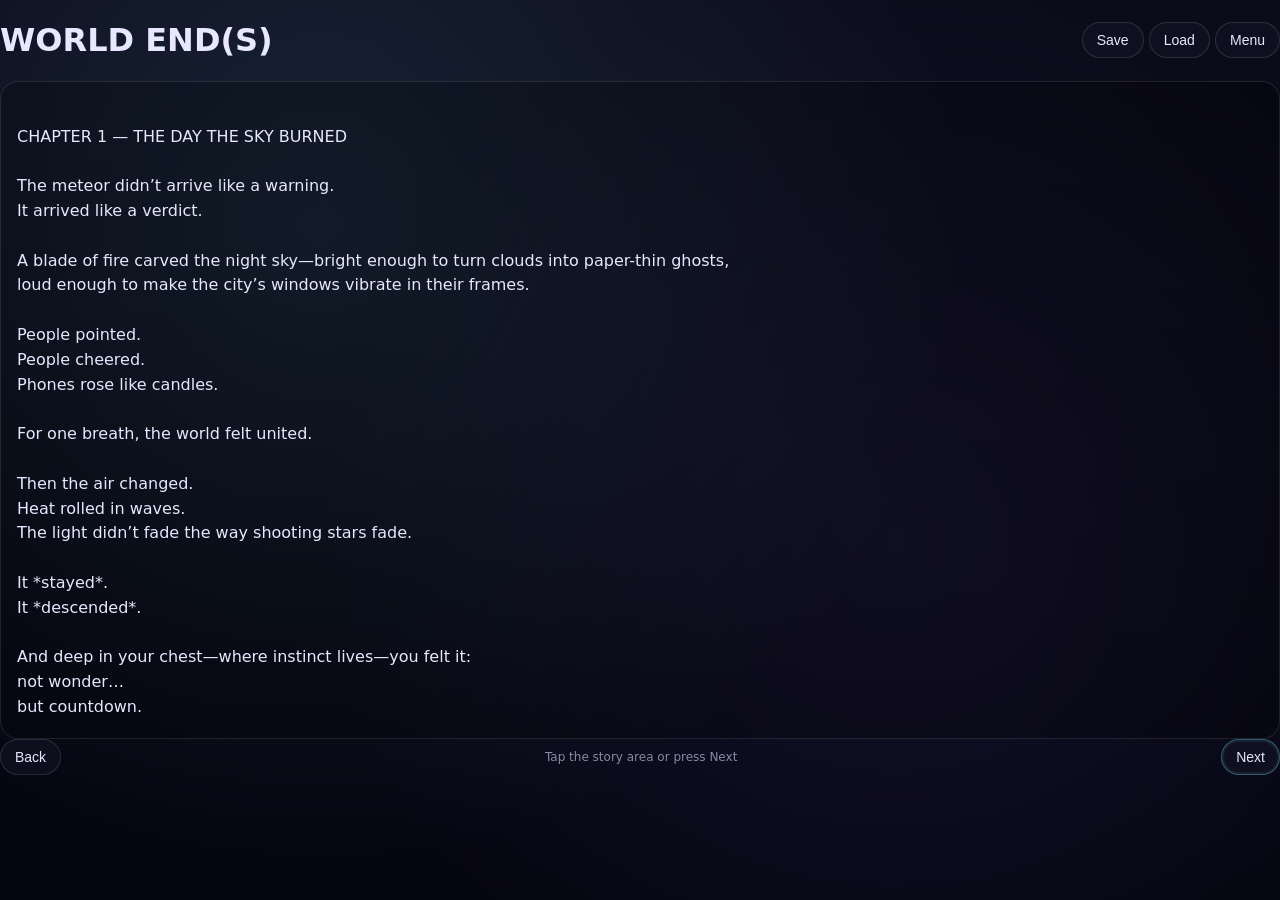
==== index.html @ 32e91a88 "Update index.html" ====
<!doctype html>
<html lang="en">
<head>
  <meta charset="utf-8" />
  <title>WORLD END(S)</title>

  <!-- Mobile / PWA -->
  <meta name="viewport" content="width=device-width, initial-scale=1.0, user-scalable=no" />
  <meta name="apple-mobile-web-app-capable" content="yes" />
  <meta name="apple-mobile-web-app-status-bar-style" content="black-translucent" />
  <meta name="theme-color" content="#050510" />

  <!-- Icons (optional but safe if files exist) -->
  <link rel="apple-touch-icon" href="icon-180.png">
  <link rel="icon" href="icon-192.png">

  <!-- Styles -->
  <link rel="stylesheet" href="./style.css">
</head>

<body>
  <!-- =========================
       HEADER / TITLE
       ========================= -->
  <header id="topBar">
    <h1>WORLD END(S)</h1>
    <div id="topButtons">
      <button id="btnSave">Save</button>
      <button id="btnLoad">Load</button>
      <button id="btnMenu">Menu</button>
    </div>
  </header>

  <!-- =========================
       MAIN STORY AREA
       (ARTWORK GOES HERE LATER)
       ========================= -->
  <main id="screen" aria-label="Story screen">

    <!-- OPTIONAL ART CONTAINER (empty for now) -->
    <div id="artLayer"></div>

    <!-- STORY TEXT -->
    <div id="text" class="text"></div>

    <!-- CHOICES -->
    <div id="choices" class="choices hidden"></div>

    <!-- TOAST / ERROR -->
    <div id="toast" class="toast hidden"></div>
    <div id="err" class="err hidden"></div>

  </main>

  <!-- =========================
       FOOTER / NAV
       ========================= -->
  <footer id="bottomBar">
    <button id="btnBack">Back</button>
    <div class="hint">Tap the story area or press Next</div>
    <button id="btnNext" class="primary">Next</button>
  </footer>

  <!-- =========================
       SCRIPTS (ORDER MATTERS)
       ========================= -->
  <script src="./engine.js"></script>
  <script src="./story.js"></script>
</body>
</html>
---- style.css ----
:root{
  --bg1:#050510; --bg2:#0b0b1a; --fg:#e7e7ff; --muted:#a9a9c9;
  --btn:#141427; --btn2:#1c1c34; --accent:#73f0ff; --danger:#ff4b4b;
}
*{box-sizing:border-box}
html,body{height:100%; margin:0; font-family: -apple-system, system-ui, Segoe UI, Roboto, Arial;}
body{
  background: radial-gradient(circle at 25% 25%, rgba(120,220,255,.12), transparent 55%),
              radial-gradient(circle at 70% 60%, rgba(140,120,255,.10), transparent 55%),
              linear-gradient(180deg, var(--bg2), var(--bg1));
  color:var(--fg);
}

#app{height:100%; display:flex; flex-direction:column; padding:18px 16px 22px; gap:12px}

header{display:flex; align-items:center; justify-content:space-between; gap:10px}
.title{letter-spacing:.28em; font-size:12px; opacity:.8}
.topBtns{display:flex; gap:10px}
button{
  background: rgba(20,20,39,.55);
  border: 1px solid rgba(255,255,255,.12);
  color: var(--fg);
  border-radius: 18px;
  padding: 9px 14px;
  font-size: 14px;
}
button.primary{border-color: rgba(115,240,255,.35); box-shadow: 0 0 0 2px rgba(115,240,255,.08) inset;}
button:active{transform:scale(.99)}
button:disabled{opacity:.4}

#screen{
  flex:1;
  border-radius: 18px;
  border:1px solid rgba(255,255,255,.10);
  background: rgba(0,0,0,.22);
  padding: 18px 16px;
  overflow:auto;
  -webkit-overflow-scrolling: touch;
}

.speaker{font-weight:700; color: var(--accent); margin-bottom:8px}
.text{white-space:pre-wrap; line-height:1.55; font-size:16px}
.choices{margin-top:14px; display:flex; flex-direction:column; gap:10px}
.choiceBtn{width:100%; text-align:left; padding:12px 14px; border-radius:14px; background: rgba(20,20,39,.60);}
.hidden{display:none}

footer{display:flex; align-items:center; justify-content:space-between; gap:10px}
.hint{font-size:12px; color: var(--muted); opacity:.8; text-align:center; flex:1}

.toast{
  position: sticky; bottom: 10px;
  margin-top: 14px;
  padding: 10px 12px;
  border-radius: 14px;
  background: rgba(0,0,0,.55);
  border: 1px solid rgba(255,255,255,.12);
  color: var(--fg);
}
.err{
  margin-top:14px;
  padding: 10px 12px;
  border-radius: 14px;
  background: rgba(255,75,75,.12);
  border: 1px solid rgba(255,75,75,.35);
  color: #ffd9d9;
  font-family: ui-monospace, Menlo, monospace;
  font-size: 12px;
  white-space: pre-wrap;
}
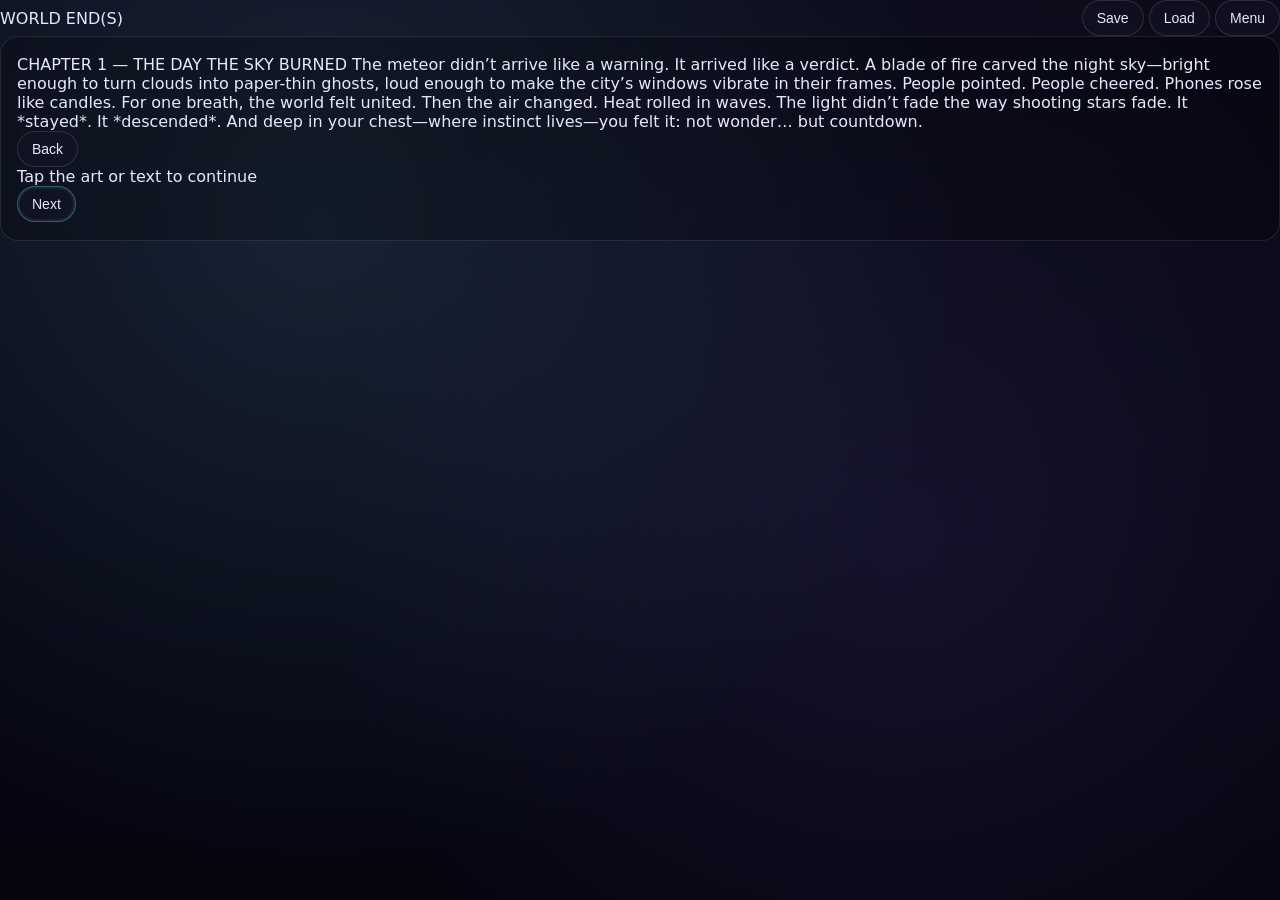
==== commit f3faacec: "Update index.html" ====
--- a/index.html
+++ b/index.html
@@ -10,60 +10,52 @@
   <meta name="apple-mobile-web-app-status-bar-style" content="black-translucent" />
   <meta name="theme-color" content="#050510" />
 
-  <!-- Icons (optional but safe if files exist) -->
   <link rel="apple-touch-icon" href="icon-180.png">
   <link rel="icon" href="icon-192.png">
 
-  <!-- Styles -->
   <link rel="stylesheet" href="./style.css">
 </head>
 
-<body>
-  <!-- =========================
-       HEADER / TITLE
-       ========================= -->
-  <header id="topBar">
-    <h1>WORLD END(S)</h1>
-    <div id="topButtons">
+<body class="vn">
+  <!-- TOP BAR -->
+  <header class="vnTop">
+    <div class="vnTitle">WORLD END(S)</div>
+    <div class="vnTopBtns">
       <button id="btnSave">Save</button>
       <button id="btnLoad">Load</button>
       <button id="btnMenu">Menu</button>
     </div>
   </header>
 
-  <!-- =========================
-       MAIN STORY AREA
-       (ARTWORK GOES HERE LATER)
-       ========================= -->
-  <main id="screen" aria-label="Story screen">
+  <!-- MAIN VN STAGE -->
+  <main id="screen" class="vnStage" aria-label="Story screen">
 
-    <!-- OPTIONAL ART CONTAINER (empty for now) -->
-    <div id="artLayer"></div>
+    <!-- ART / BACKGROUND LAYER -->
+    <!-- Later you’ll swap the background image with CSS or JS -->
+    <section id="artLayer" class="vnArt" aria-label="Artwork area">
+      <!-- optional: you can place an <img> here later if you want -->
+      <!-- <img id="sceneArt" src="art/ch1-001.jpg" alt=""> -->
+    </section>
 
-    <!-- STORY TEXT -->
-    <div id="text" class="text"></div>
+    <!-- TEXT BOX -->
+    <section class="vnBox" aria-label="Text box">
+      <div id="text" class="vnText"></div>
 
-    <!-- CHOICES -->
-    <div id="choices" class="choices hidden"></div>
+      <div id="choices" class="vnChoices hidden"></div>
 
-    <!-- TOAST / ERROR -->
-    <div id="toast" class="toast hidden"></div>
-    <div id="err" class="err hidden"></div>
+      <div class="vnHud">
+        <button id="btnBack">Back</button>
+        <div class="vnHint">Tap the art or text to continue</div>
+        <button id="btnNext" class="primary">Next</button>
+      </div>
+
+      <div id="toast" class="toast hidden"></div>
+      <div id="err" class="err hidden"></div>
+    </section>
 
   </main>
 
-  <!-- =========================
-       FOOTER / NAV
-       ========================= -->
-  <footer id="bottomBar">
-    <button id="btnBack">Back</button>
-    <div class="hint">Tap the story area or press Next</div>
-    <button id="btnNext" class="primary">Next</button>
-  </footer>
-
-  <!-- =========================
-       SCRIPTS (ORDER MATTERS)
-       ========================= -->
+  <!-- Scripts (order matters) -->
   <script src="./engine.js"></script>
   <script src="./story.js"></script>
 </body>
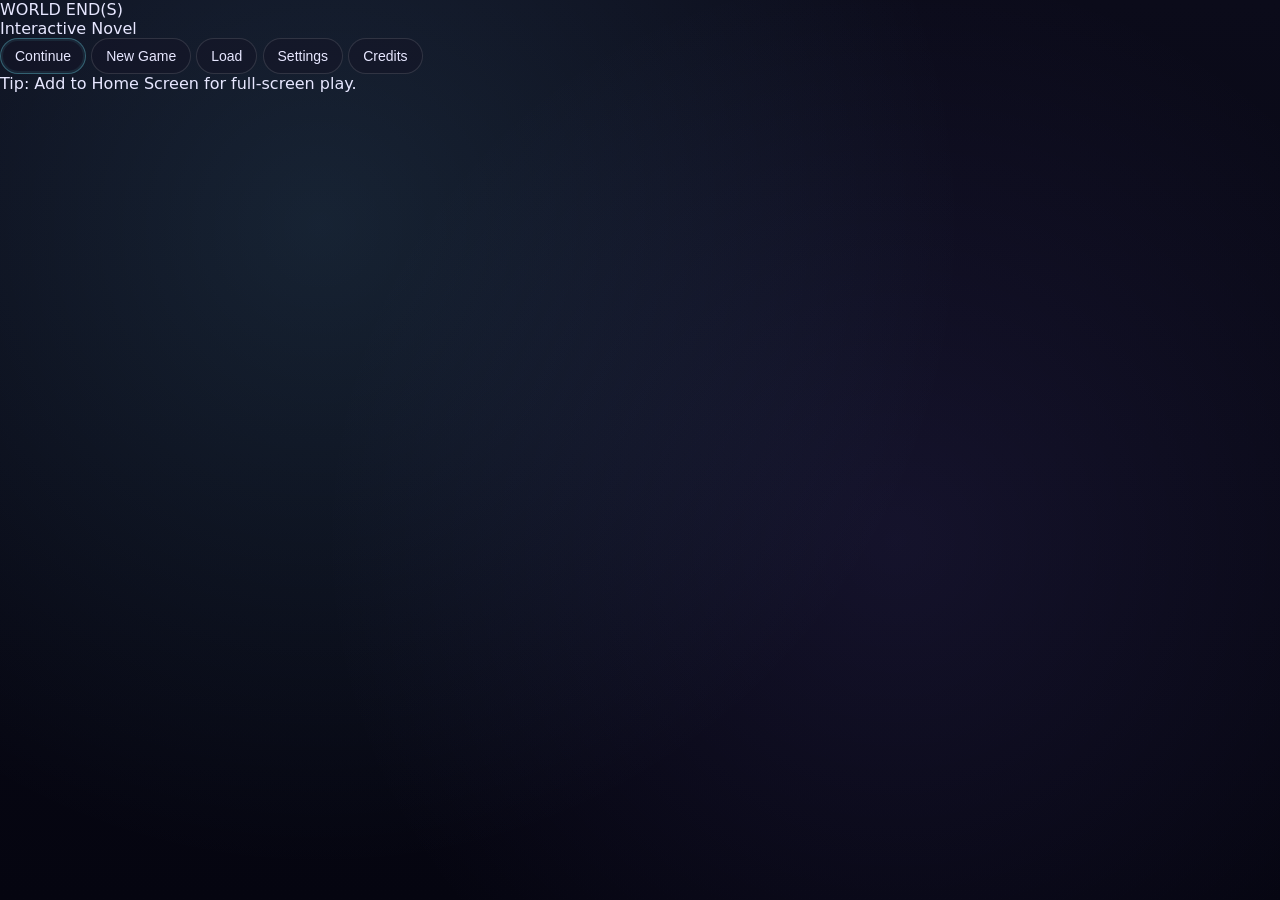
==== commit 74066ed1: "Update index.html" ====
--- a/index.html
+++ b/index.html
@@ -16,46 +16,188 @@
   <link rel="stylesheet" href="./style.css">
 </head>
 
-<body class="vn">
-  <!-- TOP BAR -->
-  <header class="vnTop">
-    <div class="vnTitle">WORLD END(S)</div>
-    <div class="vnTopBtns">
-      <button id="btnSave">Save</button>
-      <button id="btnLoad">Load</button>
-      <button id="btnMenu">Menu</button>
+<body class="game">
+  <!-- =========================
+       MAIN MENU (GAME FEEL)
+  ========================== -->
+  <div id="mainMenu" class="menuScreen">
+    <div class="menuBg"></div>
+
+    <div class="menuCenter">
+      <div class="logoBlock">
+        <div class="gameTitle">WORLD END(S)</div>
+        <div class="gameTag">Interactive Novel</div>
+      </div>
+
+      <div class="menuButtons">
+        <button class="menuBtn primary" id="mmContinue">Continue</button>
+        <button class="menuBtn" id="mmNew">New Game</button>
+        <button class="menuBtn" id="mmLoad">Load</button>
+        <button class="menuBtn" id="mmSettings">Settings</button>
+        <button class="menuBtn" id="mmCredits">Credits</button>
+      </div>
+
+      <div class="menuFooter">
+        <span class="smallText">Tip: Add to Home Screen for full-screen play.</span>
+      </div>
     </div>
-  </header>
-
-  <!-- MAIN VN STAGE -->
-  <main id="screen" class="vnStage" aria-label="Story screen">
-
-    <!-- ART / BACKGROUND LAYER -->
-    <!-- Later you’ll swap the background image with CSS or JS -->
-    <section id="artLayer" class="vnArt" aria-label="Artwork area">
-      <!-- optional: you can place an <img> here later if you want -->
-      <!-- <img id="sceneArt" src="art/ch1-001.jpg" alt=""> -->
-    </section>
-
-    <!-- TEXT BOX -->
-    <section class="vnBox" aria-label="Text box">
-      <div id="text" class="vnText"></div>
-
-      <div id="choices" class="vnChoices hidden"></div>
-
-      <div class="vnHud">
-        <button id="btnBack">Back</button>
-        <div class="vnHint">Tap the art or text to continue</div>
-        <button id="btnNext" class="primary">Next</button>
-      </div>
-
-      <div id="toast" class="toast hidden"></div>
-      <div id="err" class="err hidden"></div>
-    </section>
-
-  </main>
-
-  <!-- Scripts (order matters) -->
+  </div>
+
+  <!-- =========================
+       SETTINGS PANEL
+  ========================== -->
+  <div id="settingsPanel" class="modal hidden">
+    <div class="modalCard">
+      <div class="modalTitle">Settings</div>
+
+      <div class="settingRow">
+        <label>Text size</label>
+        <select id="setTextSize">
+          <option value="sm">Small</option>
+          <option value="md" selected>Medium</option>
+          <option value="lg">Large</option>
+        </select>
+      </div>
+
+      <div class="settingRow">
+        <label>Tap anywhere to advance</label>
+        <input id="setTapAdvance" type="checkbox" checked />
+      </div>
+
+      <div class="settingRow">
+        <label>Reduce motion</label>
+        <input id="setReduceMotion" type="checkbox" />
+      </div>
+
+      <div class="modalActions">
+        <button id="setClose" class="menuBtn">Close</button>
+      </div>
+    </div>
+  </div>
+
+  <!-- =========================
+       CREDITS PANEL
+  ========================== -->
+  <div id="creditsPanel" class="modal hidden">
+    <div class="modalCard">
+      <div class="modalTitle">Credits</div>
+      <div class="creditsText">
+        <p><strong>Story:</strong> Rufki Vila</p>
+        <p><strong>Interactive Novel Engine:</strong> Custom Web VN</p>
+        <p><strong>World:</strong> WORLD END(S)</p>
+        <p class="smallText">More credits can go here later (music, art, voice, etc.).</p>
+      </div>
+      <div class="modalActions">
+        <button id="credClose" class="menuBtn">Close</button>
+      </div>
+    </div>
+  </div>
+
+  <!-- =========================
+       GAME UI (VN SCREEN)
+       Keep these IDs for engine.js
+  ========================== -->
+  <div id="gameUI" class="gameUI hidden">
+    <header class="topBar">
+      <div class="topLeft">
+        <div class="tinyTitle">WORLD END(S)</div>
+      </div>
+      <div class="topRight">
+        <button id="btnSave" class="chip">Save</button>
+        <button id="btnLoad" class="chip">Load</button>
+        <button id="btnMenu" class="chip">Menu</button>
+      </div>
+    </header>
+
+    <main id="screen" class="stage" aria-label="Story screen">
+      <!-- ART/SCENE AREA -->
+      <section id="artLayer" class="artArea" aria-label="Artwork area">
+        <!-- Later: put scene art here or set as background with CSS/JS -->
+      </section>
+
+      <!-- TEXT BOX -->
+      <section class="textBox" aria-label="Text box">
+        <div id="speaker" class="speaker hidden"></div>
+        <div id="text" class="text"></div>
+
+        <div id="choices" class="choices hidden"></div>
+
+        <div class="hud">
+          <button id="btnBack" class="hudBtn">Back</button>
+          <div class="hint">Tap the story area or press Next</div>
+          <button id="btnNext" class="hudBtn primary">Next</button>
+        </div>
+
+        <div id="toast" class="toast hidden"></div>
+        <div id="err" class="err hidden"></div>
+      </section>
+    </main>
+  </div>
+
+  <!-- =========================
+       MINI UI SCRIPT (MENU FLOW)
+       This does NOT replace your engine.
+  ========================== -->
+  <script>
+    const $ = (id) => document.getElementById(id);
+
+    function showMainMenu() {
+      $("mainMenu").classList.remove("hidden");
+      $("gameUI").classList.add("hidden");
+    }
+    function showGame() {
+      $("mainMenu").classList.add("hidden");
+      $("gameUI").classList.remove("hidden");
+    }
+
+    // Buttons
+    $("mmNew").onclick = () => {
+      // clear any saved progress for a fresh run
+      try { localStorage.removeItem("WORLD_ENDS_SAVE"); } catch(e){}
+      showGame();
+      // Engine should start when visible (your engine.js handles start)
+      // If your engine needs a start call, tell me what function name it uses.
+    };
+
+    $("mmContinue").onclick = () => {
+      showGame();
+      // Engine should load last autosave/save if your engine supports it
+      // If it needs a function call, tell me what your save key is and I’ll wire it.
+    };
+
+    $("mmLoad").onclick = () => {
+      showGame();
+      // triggers your engine’s Load UI (btnLoad)
+      setTimeout(() => $("btnLoad")?.click(), 50);
+    };
+
+    $("mmSettings").onclick = () => $("settingsPanel").classList.remove("hidden");
+    $("setClose").onclick = () => $("settingsPanel").classList.add("hidden");
+
+    $("mmCredits").onclick = () => $("creditsPanel").classList.remove("hidden");
+    $("credClose").onclick = () => $("creditsPanel").classList.add("hidden");
+
+    // Menu button in game returns to main menu
+    document.addEventListener("click", (e) => {
+      if (e.target && e.target.id === "btnMenu") {
+        e.preventDefault();
+        showMainMenu();
+      }
+    });
+
+    // Settings (simple)
+    $("setTextSize").onchange = (e) => {
+      document.body.dataset.textsize = e.target.value;
+    };
+    $("setReduceMotion").onchange = (e) => {
+      document.body.dataset.reducemotion = e.target.checked ? "1" : "0";
+    };
+
+    // Default start on main menu
+    showMainMenu();
+  </script>
+
+  <!-- Your engine + story -->
   <script src="./engine.js"></script>
   <script src="./story.js"></script>
 </body>
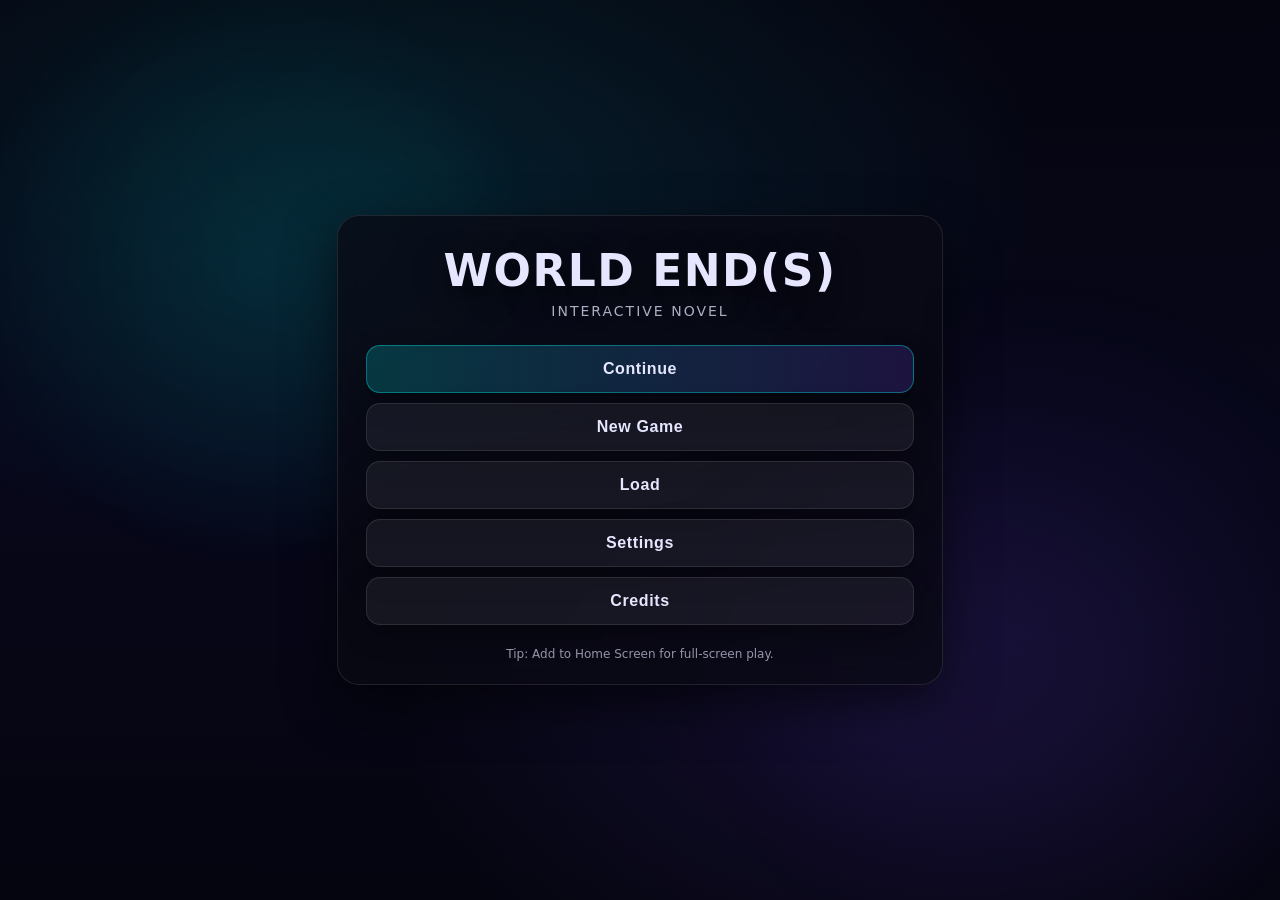
==== commit 95dcf601: "Update index.html" ====
--- a/index.html
+++ b/index.html
@@ -85,7 +85,7 @@
         <p><strong>Story:</strong> Rufki Vila</p>
         <p><strong>Interactive Novel Engine:</strong> Custom Web VN</p>
         <p><strong>World:</strong> WORLD END(S)</p>
-        <p class="smallText">More credits can go here later (music, art, voice, etc.).</p>
+        <p class="smallText">Add music/art/voice credits later.</p>
       </div>
       <div class="modalActions">
         <button id="credClose" class="menuBtn">Close</button>
@@ -111,13 +111,10 @@
 
     <main id="screen" class="stage" aria-label="Story screen">
       <!-- ART/SCENE AREA -->
-      <section id="artLayer" class="artArea" aria-label="Artwork area">
-        <!-- Later: put scene art here or set as background with CSS/JS -->
-      </section>
+      <section id="artLayer" class="artArea" aria-label="Artwork area"></section>
 
       <!-- TEXT BOX -->
       <section class="textBox" aria-label="Text box">
-        <div id="speaker" class="speaker hidden"></div>
         <div id="text" class="text"></div>
 
         <div id="choices" class="choices hidden"></div>
@@ -135,8 +132,7 @@
   </div>
 
   <!-- =========================
-       MINI UI SCRIPT (MENU FLOW)
-       This does NOT replace your engine.
+       MENU FLOW SCRIPT
   ========================== -->
   <script>
     const $ = (id) => document.getElementById(id);
@@ -150,24 +146,19 @@
       $("gameUI").classList.remove("hidden");
     }
 
-    // Buttons
     $("mmNew").onclick = () => {
-      // clear any saved progress for a fresh run
-      try { localStorage.removeItem("WORLD_ENDS_SAVE"); } catch(e){}
+      try { localStorage.removeItem("worlds_ends_save"); } catch(e){}
       showGame();
-      // Engine should start when visible (your engine.js handles start)
-      // If your engine needs a start call, tell me what function name it uses.
     };
 
     $("mmContinue").onclick = () => {
       showGame();
-      // Engine should load last autosave/save if your engine supports it
-      // If it needs a function call, tell me what your save key is and I’ll wire it.
+      // If you saved before, press Load:
+      setTimeout(() => $("btnLoad")?.click(), 50);
     };
 
     $("mmLoad").onclick = () => {
       showGame();
-      // triggers your engine’s Load UI (btnLoad)
       setTimeout(() => $("btnLoad")?.click(), 50);
     };
 
@@ -177,7 +168,7 @@
     $("mmCredits").onclick = () => $("creditsPanel").classList.remove("hidden");
     $("credClose").onclick = () => $("creditsPanel").classList.add("hidden");
 
-    // Menu button in game returns to main menu
+    // Menu button returns to main menu
     document.addEventListener("click", (e) => {
       if (e.target && e.target.id === "btnMenu") {
         e.preventDefault();
@@ -185,7 +176,6 @@
       }
     });
 
-    // Settings (simple)
     $("setTextSize").onchange = (e) => {
       document.body.dataset.textsize = e.target.value;
     };
@@ -193,11 +183,10 @@
       document.body.dataset.reducemotion = e.target.checked ? "1" : "0";
     };
 
-    // Default start on main menu
     showMainMenu();
   </script>
 
-  <!-- Your engine + story -->
+  <!-- SCRIPTS (ORDER MATTERS) -->
   <script src="./engine.js"></script>
   <script src="./story.js"></script>
 </body>
--- a/style.css
+++ b/style.css
@@ -1,69 +1,400 @@
+/* =========================================
+   WORLD END(S) — Game UI Styles (Menu + VN)
+   ========================================= */
+
 :root{
-  --bg1:#050510; --bg2:#0b0b1a; --fg:#e7e7ff; --muted:#a9a9c9;
-  --btn:#141427; --btn2:#1c1c34; --accent:#73f0ff; --danger:#ff4b4b;
-}
-*{box-sizing:border-box}
-html,body{height:100%; margin:0; font-family: -apple-system, system-ui, Segoe UI, Roboto, Arial;}
+  --bg: #050510;
+  --panel: rgba(10, 10, 20, 0.78);
+  --panel-strong: rgba(10, 10, 20, 0.92);
+  --border: rgba(255,255,255,0.10);
+  --text: #e6e6ff;
+  --muted: rgba(230,230,255,0.75);
+  --accent: #00ffff;
+  --accent2: #7c4dff;
+  --danger: #ff4444;
+  --shadow: rgba(0,0,0,0.55);
+  --radius: 16px;
+  --radius2: 22px;
+
+  /* Text sizing (default md) */
+  --textSize: 16px;
+  --titleSize: 44px;
+}
+
+html, body{
+  height: 100%;
+  margin: 0;
+  padding: 0;
+  background: var(--bg);
+  color: var(--text);
+  font-family: ui-sans-serif, system-ui, -apple-system, "SF Pro Display", "SF Pro Text", Arial, sans-serif;
+  -webkit-font-smoothing: antialiased;
+  -webkit-tap-highlight-color: transparent;
+}
+
 body{
-  background: radial-gradient(circle at 25% 25%, rgba(120,220,255,.12), transparent 55%),
-              radial-gradient(circle at 70% 60%, rgba(140,120,255,.10), transparent 55%),
-              linear-gradient(180deg, var(--bg2), var(--bg1));
-  color:var(--fg);
-}
-
-#app{height:100%; display:flex; flex-direction:column; padding:18px 16px 22px; gap:12px}
-
-header{display:flex; align-items:center; justify-content:space-between; gap:10px}
-.title{letter-spacing:.28em; font-size:12px; opacity:.8}
-.topBtns{display:flex; gap:10px}
-button{
-  background: rgba(20,20,39,.55);
-  border: 1px solid rgba(255,255,255,.12);
-  color: var(--fg);
-  border-radius: 18px;
-  padding: 9px 14px;
+  overflow: hidden; /* app-like */
+}
+
+/* Text size setting hook */
+body[data-textsize="sm"] { --textSize: 14px; --titleSize: 40px; }
+body[data-textsize="md"] { --textSize: 16px; --titleSize: 44px; }
+body[data-textsize="lg"] { --textSize: 19px; --titleSize: 48px; }
+
+.hidden{ display: none !important; }
+
+/* =========================================
+   MAIN MENU
+   ========================================= */
+
+.menuScreen{
+  position: fixed;
+  inset: 0;
+  display: grid;
+  place-items: center;
+  background: radial-gradient(1200px 700px at 30% 20%, rgba(0,255,255,0.10), transparent 55%),
+              radial-gradient(900px 600px at 70% 80%, rgba(124,77,255,0.10), transparent 55%),
+              linear-gradient(180deg, #050510 0%, #07071a 50%, #050510 100%);
+}
+
+.menuBg{
+  position: absolute;
+  inset: 0;
+  background:
+    radial-gradient(500px 500px at 20% 30%, rgba(0,255,255,0.08), transparent 60%),
+    radial-gradient(600px 600px at 80% 70%, rgba(124,77,255,0.08), transparent 60%);
+  filter: blur(0px);
+  opacity: 1;
+  animation: bgPulse 6.5s ease-in-out infinite;
+}
+
+@keyframes bgPulse{
+  0%{ transform: scale(1); opacity: 0.95; }
+  50%{ transform: scale(1.04); opacity: 1; }
+  100%{ transform: scale(1); opacity: 0.95; }
+}
+
+body[data-reducemotion="1"] .menuBg{
+  animation: none;
+}
+
+.menuCenter{
+  position: relative;
+  width: min(560px, calc(100% - 28px));
+  padding: 22px;
+  border-radius: var(--radius2);
+  background: var(--panel);
+  border: 1px solid var(--border);
+  box-shadow: 0 18px 50px var(--shadow);
+  backdrop-filter: blur(10px);
+}
+
+.logoBlock{
+  text-align: center;
+  padding: 10px 8px 18px 8px;
+}
+
+.gameTitle{
+  font-size: var(--titleSize);
+  font-weight: 900;
+  letter-spacing: 1.5px;
+  line-height: 1.05;
+  text-transform: uppercase;
+  text-shadow: 0 10px 30px rgba(0,0,0,0.7);
+}
+
+.gameTag{
+  margin-top: 8px;
   font-size: 14px;
-}
-button.primary{border-color: rgba(115,240,255,.35); box-shadow: 0 0 0 2px rgba(115,240,255,.08) inset;}
-button:active{transform:scale(.99)}
-button:disabled{opacity:.4}
-
-#screen{
-  flex:1;
-  border-radius: 18px;
-  border:1px solid rgba(255,255,255,.10);
-  background: rgba(0,0,0,.22);
-  padding: 18px 16px;
-  overflow:auto;
-  -webkit-overflow-scrolling: touch;
-}
-
-.speaker{font-weight:700; color: var(--accent); margin-bottom:8px}
-.text{white-space:pre-wrap; line-height:1.55; font-size:16px}
-.choices{margin-top:14px; display:flex; flex-direction:column; gap:10px}
-.choiceBtn{width:100%; text-align:left; padding:12px 14px; border-radius:14px; background: rgba(20,20,39,.60);}
-.hidden{display:none}
-
-footer{display:flex; align-items:center; justify-content:space-between; gap:10px}
-.hint{font-size:12px; color: var(--muted); opacity:.8; text-align:center; flex:1}
-
+  letter-spacing: 2px;
+  color: var(--muted);
+  text-transform: uppercase;
+}
+
+.menuButtons{
+  display: grid;
+  gap: 10px;
+  padding: 8px 6px 4px 6px;
+}
+
+.menuBtn{
+  width: 100%;
+  border: 1px solid var(--border);
+  background: rgba(255,255,255,0.06);
+  color: var(--text);
+  border-radius: 14px;
+  padding: 14px 14px;
+  font-size: 16px;
+  font-weight: 700;
+  letter-spacing: 0.6px;
+  box-shadow: 0 10px 24px rgba(0,0,0,0.35);
+}
+
+.menuBtn:active{
+  transform: translateY(1px);
+}
+
+.menuBtn.primary{
+  border: 1px solid rgba(0,255,255,0.35);
+  background: linear-gradient(90deg, rgba(0,255,255,0.18), rgba(124,77,255,0.18));
+}
+
+.menuFooter{
+  margin-top: 14px;
+  text-align: center;
+  color: var(--muted);
+}
+
+.smallText{
+  font-size: 12px;
+  opacity: 0.85;
+}
+
+/* =========================================
+   MODALS (Settings / Credits)
+   ========================================= */
+
+.modal{
+  position: fixed;
+  inset: 0;
+  display: grid;
+  place-items: center;
+  background: rgba(0,0,0,0.55);
+  z-index: 50;
+}
+
+.modalCard{
+  width: min(560px, calc(100% - 28px));
+  border-radius: var(--radius2);
+  background: var(--panel-strong);
+  border: 1px solid var(--border);
+  box-shadow: 0 18px 50px var(--shadow);
+  padding: 18px;
+}
+
+.modalTitle{
+  font-weight: 900;
+  letter-spacing: 0.8px;
+  font-size: 20px;
+  margin-bottom: 14px;
+}
+
+.settingRow{
+  display: flex;
+  align-items: center;
+  justify-content: space-between;
+  gap: 12px;
+  padding: 10px 0;
+  border-top: 1px solid rgba(255,255,255,0.06);
+}
+
+.settingRow label{
+  color: var(--muted);
+  font-size: 14px;
+}
+
+.settingRow select, .settingRow input{
+  font-size: 14px;
+}
+
+.modalActions{
+  margin-top: 14px;
+}
+
+/* =========================================
+   GAME UI (VN)
+   ========================================= */
+
+.gameUI{
+  position: fixed;
+  inset: 0;
+  display: grid;
+  grid-template-rows: auto 1fr;
+  background: var(--bg);
+}
+
+/* Top bar */
+.topBar{
+  display: flex;
+  align-items: center;
+  justify-content: space-between;
+  gap: 10px;
+  padding: 10px 12px;
+  border-bottom: 1px solid rgba(255,255,255,0.08);
+  background: rgba(5,5,16,0.85);
+  backdrop-filter: blur(8px);
+}
+
+.tinyTitle{
+  font-weight: 900;
+  letter-spacing: 1px;
+  font-size: 13px;
+  text-transform: uppercase;
+  color: rgba(230,230,255,0.9);
+}
+
+.chip{
+  border: 1px solid rgba(255,255,255,0.12);
+  background: rgba(255,255,255,0.06);
+  color: var(--text);
+  padding: 10px 12px;
+  border-radius: 999px;
+  font-weight: 700;
+  font-size: 13px;
+}
+
+.chip:active{ transform: translateY(1px); }
+
+/* Stage layout: art + textbox */
+.stage{
+  position: relative;
+  height: 100%;
+  display: grid;
+  grid-template-rows: 1fr auto;
+}
+
+/* ART AREA */
+.artArea{
+  position: relative;
+  min-height: 0;
+  /* You can set a default background here */
+  background:
+    radial-gradient(900px 500px at 20% 30%, rgba(0,255,255,0.06), transparent 60%),
+    radial-gradient(900px 500px at 80% 70%, rgba(124,77,255,0.06), transparent 60%),
+    linear-gradient(180deg, #050510 0%, #080820 100%);
+}
+
+/* Later, you can set backgrounds like:
+   html[data-bg="impact"] .artArea { background-image: url("assets/bg/impact.jpg"); ... }
+*/
+html[data-bg=""] .artArea { /* default */ }
+
+/* DIALOGUE BOX */
+.textBox{
+  padding: 12px;
+  background: rgba(0,0,0,0.0);
+}
+
+.text{
+  font-size: var(--textSize);
+  line-height: 1.45;
+  white-space: pre-wrap;
+  background: var(--panel-strong);
+  border: 1px solid rgba(255,255,255,0.10);
+  border-radius: var(--radius2);
+  padding: 14px 14px;
+  box-shadow: 0 16px 40px rgba(0,0,0,0.55);
+  backdrop-filter: blur(10px);
+  user-select: none;
+}
+
+/* Choices */
+.choices{
+  margin-top: 10px;
+  display: grid;
+  gap: 8px;
+}
+
+.choiceBtn, .choices button{
+  border: 1px solid rgba(255,255,255,0.12);
+  background: rgba(255,255,255,0.06);
+  color: var(--text);
+  padding: 14px 12px;
+  border-radius: 14px;
+  text-align: left;
+  font-size: 15px;
+  font-weight: 700;
+  letter-spacing: 0.3px;
+  box-shadow: 0 10px 22px rgba(0,0,0,0.35);
+}
+
+.choiceBtn:active, .choices button:active{
+  transform: translateY(1px);
+}
+
+.choiceBtn:hover{
+  border-color: rgba(0,255,255,0.25);
+}
+
+/* HUD */
+.hud{
+  display: flex;
+  align-items: center;
+  justify-content: space-between;
+  gap: 10px;
+  margin-top: 10px;
+}
+
+.hudBtn{
+  border: 1px solid rgba(255,255,255,0.12);
+  background: rgba(255,255,255,0.06);
+  color: var(--text);
+  padding: 12px 14px;
+  border-radius: 14px;
+  font-weight: 800;
+  font-size: 14px;
+}
+
+.hudBtn.primary{
+  border: 1px solid rgba(0,255,255,0.35);
+  background: linear-gradient(90deg, rgba(0,255,255,0.18), rgba(124,77,255,0.18));
+}
+
+.hudBtn:active{ transform: translateY(1px); }
+
+.hint{
+  flex: 1;
+  text-align: center;
+  color: var(--muted);
+  font-size: 12px;
+  user-select: none;
+}
+
+/* Toast / Error */
 .toast{
-  position: sticky; bottom: 10px;
-  margin-top: 14px;
+  margin-top: 10px;
   padding: 10px 12px;
   border-radius: 14px;
-  background: rgba(0,0,0,.55);
-  border: 1px solid rgba(255,255,255,.12);
-  color: var(--fg);
-}
+  background: rgba(0,255,255,0.12);
+  border: 1px solid rgba(0,255,255,0.25);
+  color: rgba(230,230,255,0.95);
+  font-weight: 800;
+}
+
 .err{
-  margin-top:14px;
+  margin-top: 10px;
   padding: 10px 12px;
   border-radius: 14px;
-  background: rgba(255,75,75,.12);
-  border: 1px solid rgba(255,75,75,.35);
-  color: #ffd9d9;
-  font-family: ui-monospace, Menlo, monospace;
-  font-size: 12px;
+  background: rgba(255,68,68,0.14);
+  border: 1px solid rgba(255,68,68,0.25);
+  color: rgba(255,220,220,0.98);
   white-space: pre-wrap;
-}
+  font-weight: 800;
+}
+
+/* =========================================
+   iPhone safe-area padding (Home Screen)
+   ========================================= */
+@supports (padding: env(safe-area-inset-top)){
+  .topBar{
+    padding-top: calc(10px + env(safe-area-inset-top));
+  }
+  .textBox{
+    padding-bottom: calc(12px + env(safe-area-inset-bottom));
+  }
+}
+
+/* =========================================
+   Reduce Motion
+   ========================================= */
+@media (prefers-reduced-motion: reduce){
+  .menuBg{ animation: none; }
+  .menuBtn:active, .chip:active, .hudBtn:active, .choiceBtn:active{
+    transform: none;
+  }
+}
+body[data-reducemotion="1"] .menuBg{ animation: none; }
+body[data-reducemotion="1"] .menuBtn:active,
+body[data-reducemotion="1"] .chip:active,
+body[data-reducemotion="1"] .hudBtn:active,
+body[data-reducemotion="1"] .choiceBtn:active{ transform: none; }
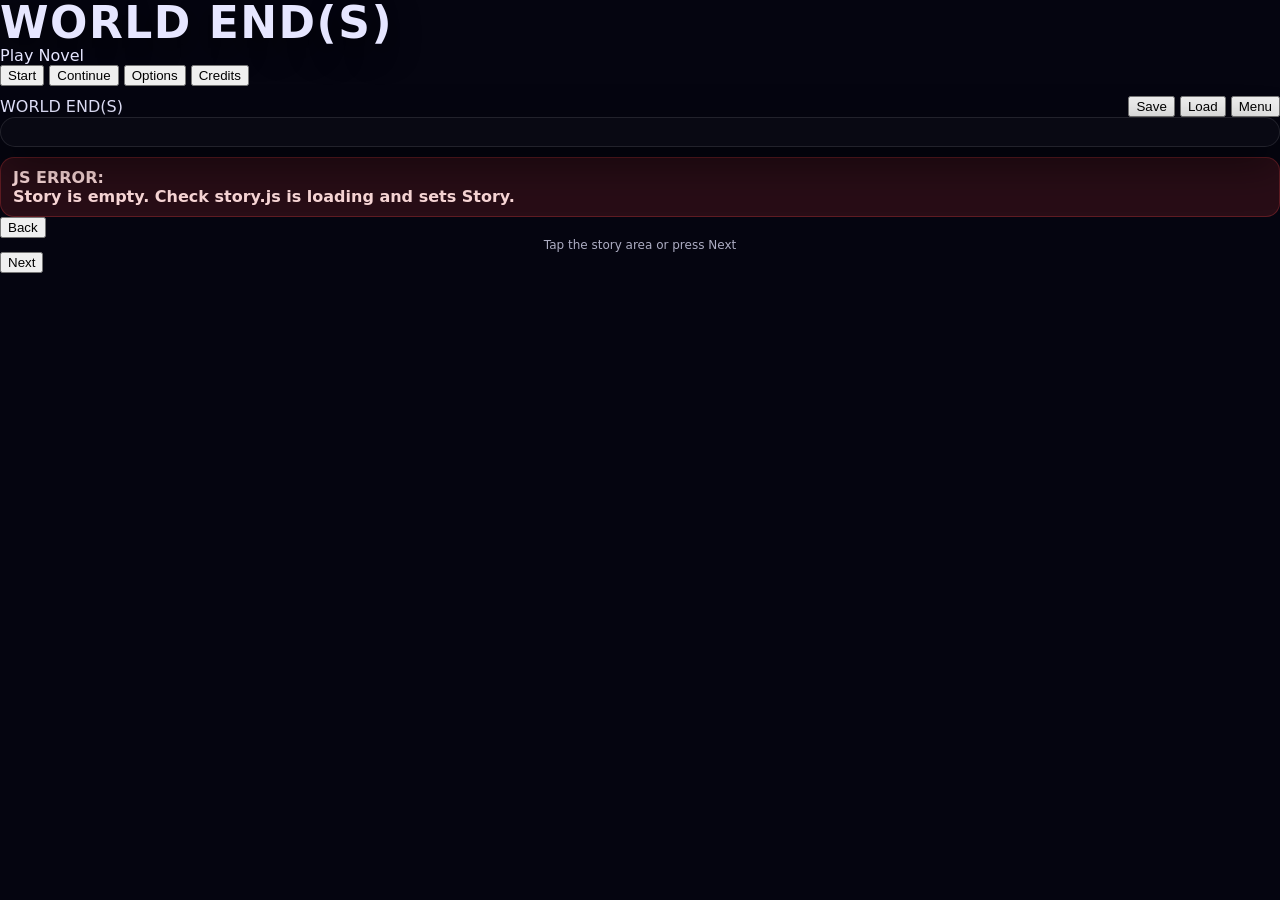
==== commit 00ed1ab0: "Update index.html" ====
--- a/index.html
+++ b/index.html
@@ -1,193 +1,68 @@
 <!doctype html>
 <html lang="en">
 <head>
-  <meta charset="utf-8" />
+  <meta charset="UTF-8" />
+  <meta name="viewport" content="width=device-width, initial-scale=1, viewport-fit=cover" />
   <title>WORLD END(S)</title>
 
-  <!-- Mobile / PWA -->
-  <meta name="viewport" content="width=device-width, initial-scale=1.0, user-scalable=no" />
-  <meta name="apple-mobile-web-app-capable" content="yes" />
-  <meta name="apple-mobile-web-app-status-bar-style" content="black-translucent" />
-  <meta name="theme-color" content="#050510" />
-
-  <link rel="apple-touch-icon" href="icon-180.png">
-  <link rel="icon" href="icon-192.png">
-
-  <link rel="stylesheet" href="./style.css">
+  <!-- Cache-buster: change v= number if you update files -->
+  <link rel="stylesheet" href="./style.css?v=10">
 </head>
 
-<body class="game">
-  <!-- =========================
-       MAIN MENU (GAME FEEL)
-  ========================== -->
-  <div id="mainMenu" class="menuScreen">
-    <div class="menuBg"></div>
+<body>
+  <div id="app">
 
-    <div class="menuCenter">
-      <div class="logoBlock">
+    <!-- MAIN MENU -->
+    <div id="mainMenu" class="overlay">
+      <div class="menuCard">
         <div class="gameTitle">WORLD END(S)</div>
-        <div class="gameTag">Interactive Novel</div>
-      </div>
+        <div class="menuSubtitle">Play Novel</div>
 
-      <div class="menuButtons">
-        <button class="menuBtn primary" id="mmContinue">Continue</button>
-        <button class="menuBtn" id="mmNew">New Game</button>
-        <button class="menuBtn" id="mmLoad">Load</button>
-        <button class="menuBtn" id="mmSettings">Settings</button>
-        <button class="menuBtn" id="mmCredits">Credits</button>
-      </div>
+        <div class="menuBtns">
+          <button id="btnStart" class="primary">Start</button>
+          <button id="btnContinue">Continue</button>
+          <button id="btnOptions">Options</button>
+          <button id="btnCredits">Credits</button>
+        </div>
 
-      <div class="menuFooter">
-        <span class="smallText">Tip: Add to Home Screen for full-screen play.</span>
+        <div id="menuNote" class="menuNote"></div>
       </div>
     </div>
-  </div>
 
-  <!-- =========================
-       SETTINGS PANEL
-  ========================== -->
-  <div id="settingsPanel" class="modal hidden">
-    <div class="modalCard">
-      <div class="modalTitle">Settings</div>
-
-      <div class="settingRow">
-        <label>Text size</label>
-        <select id="setTextSize">
-          <option value="sm">Small</option>
-          <option value="md" selected>Medium</option>
-          <option value="lg">Large</option>
-        </select>
+    <!-- TOP HUD -->
+    <header class="hud">
+      <div class="hudLeft">
+        <div class="hudTitle">WORLD END(S)</div>
       </div>
-
-      <div class="settingRow">
-        <label>Tap anywhere to advance</label>
-        <input id="setTapAdvance" type="checkbox" checked />
-      </div>
-
-      <div class="settingRow">
-        <label>Reduce motion</label>
-        <input id="setReduceMotion" type="checkbox" />
-      </div>
-
-      <div class="modalActions">
-        <button id="setClose" class="menuBtn">Close</button>
-      </div>
-    </div>
-  </div>
-
-  <!-- =========================
-       CREDITS PANEL
-  ========================== -->
-  <div id="creditsPanel" class="modal hidden">
-    <div class="modalCard">
-      <div class="modalTitle">Credits</div>
-      <div class="creditsText">
-        <p><strong>Story:</strong> Rufki Vila</p>
-        <p><strong>Interactive Novel Engine:</strong> Custom Web VN</p>
-        <p><strong>World:</strong> WORLD END(S)</p>
-        <p class="smallText">Add music/art/voice credits later.</p>
-      </div>
-      <div class="modalActions">
-        <button id="credClose" class="menuBtn">Close</button>
-      </div>
-    </div>
-  </div>
-
-  <!-- =========================
-       GAME UI (VN SCREEN)
-       Keep these IDs for engine.js
-  ========================== -->
-  <div id="gameUI" class="gameUI hidden">
-    <header class="topBar">
-      <div class="topLeft">
-        <div class="tinyTitle">WORLD END(S)</div>
-      </div>
-      <div class="topRight">
-        <button id="btnSave" class="chip">Save</button>
-        <button id="btnLoad" class="chip">Load</button>
-        <button id="btnMenu" class="chip">Menu</button>
+      <div class="hudRight">
+        <button id="btnSave">Save</button>
+        <button id="btnLoad">Load</button>
+        <button id="btnMenu">Menu</button>
       </div>
     </header>
 
-    <main id="screen" class="stage" aria-label="Story screen">
-      <!-- ART/SCENE AREA -->
-      <section id="artLayer" class="artArea" aria-label="Artwork area"></section>
+    <!-- STORY SCREEN -->
+    <main id="screen" aria-label="Story screen">
+      <div id="speaker" class="speaker hidden"></div>
+      <div id="text" class="text"></div>
 
-      <!-- TEXT BOX -->
-      <section class="textBox" aria-label="Text box">
-        <div id="text" class="text"></div>
+      <div id="choices" class="choices hidden"></div>
 
-        <div id="choices" class="choices hidden"></div>
+      <div id="toast" class="toast hidden"></div>
+      <div id="err" class="err hidden"></div>
+    </main>
 
-        <div class="hud">
-          <button id="btnBack" class="hudBtn">Back</button>
-          <div class="hint">Tap the story area or press Next</div>
-          <button id="btnNext" class="hudBtn primary">Next</button>
-        </div>
+    <!-- BOTTOM NAV -->
+    <footer class="nav">
+      <button id="btnBack">Back</button>
+      <div class="hint">Tap the story area or press Next</div>
+      <button id="btnNext" class="primary">Next</button>
+    </footer>
 
-        <div id="toast" class="toast hidden"></div>
-        <div id="err" class="err hidden"></div>
-      </section>
-    </main>
   </div>
 
-  <!-- =========================
-       MENU FLOW SCRIPT
-  ========================== -->
-  <script>
-    const $ = (id) => document.getElementById(id);
-
-    function showMainMenu() {
-      $("mainMenu").classList.remove("hidden");
-      $("gameUI").classList.add("hidden");
-    }
-    function showGame() {
-      $("mainMenu").classList.add("hidden");
-      $("gameUI").classList.remove("hidden");
-    }
-
-    $("mmNew").onclick = () => {
-      try { localStorage.removeItem("worlds_ends_save"); } catch(e){}
-      showGame();
-    };
-
-    $("mmContinue").onclick = () => {
-      showGame();
-      // If you saved before, press Load:
-      setTimeout(() => $("btnLoad")?.click(), 50);
-    };
-
-    $("mmLoad").onclick = () => {
-      showGame();
-      setTimeout(() => $("btnLoad")?.click(), 50);
-    };
-
-    $("mmSettings").onclick = () => $("settingsPanel").classList.remove("hidden");
-    $("setClose").onclick = () => $("settingsPanel").classList.add("hidden");
-
-    $("mmCredits").onclick = () => $("creditsPanel").classList.remove("hidden");
-    $("credClose").onclick = () => $("creditsPanel").classList.add("hidden");
-
-    // Menu button returns to main menu
-    document.addEventListener("click", (e) => {
-      if (e.target && e.target.id === "btnMenu") {
-        e.preventDefault();
-        showMainMenu();
-      }
-    });
-
-    $("setTextSize").onchange = (e) => {
-      document.body.dataset.textsize = e.target.value;
-    };
-    $("setReduceMotion").onchange = (e) => {
-      document.body.dataset.reducemotion = e.target.checked ? "1" : "0";
-    };
-
-    showMainMenu();
-  </script>
-
-  <!-- SCRIPTS (ORDER MATTERS) -->
-  <script src="./engine.js"></script>
-  <script src="./story.js"></script>
+  <!-- IMPORTANT: order matters -->
+  <script src="./engine.js?v=10"></script>
+  <script src="./story.js?v=10"></script>
 </body>
 </html>
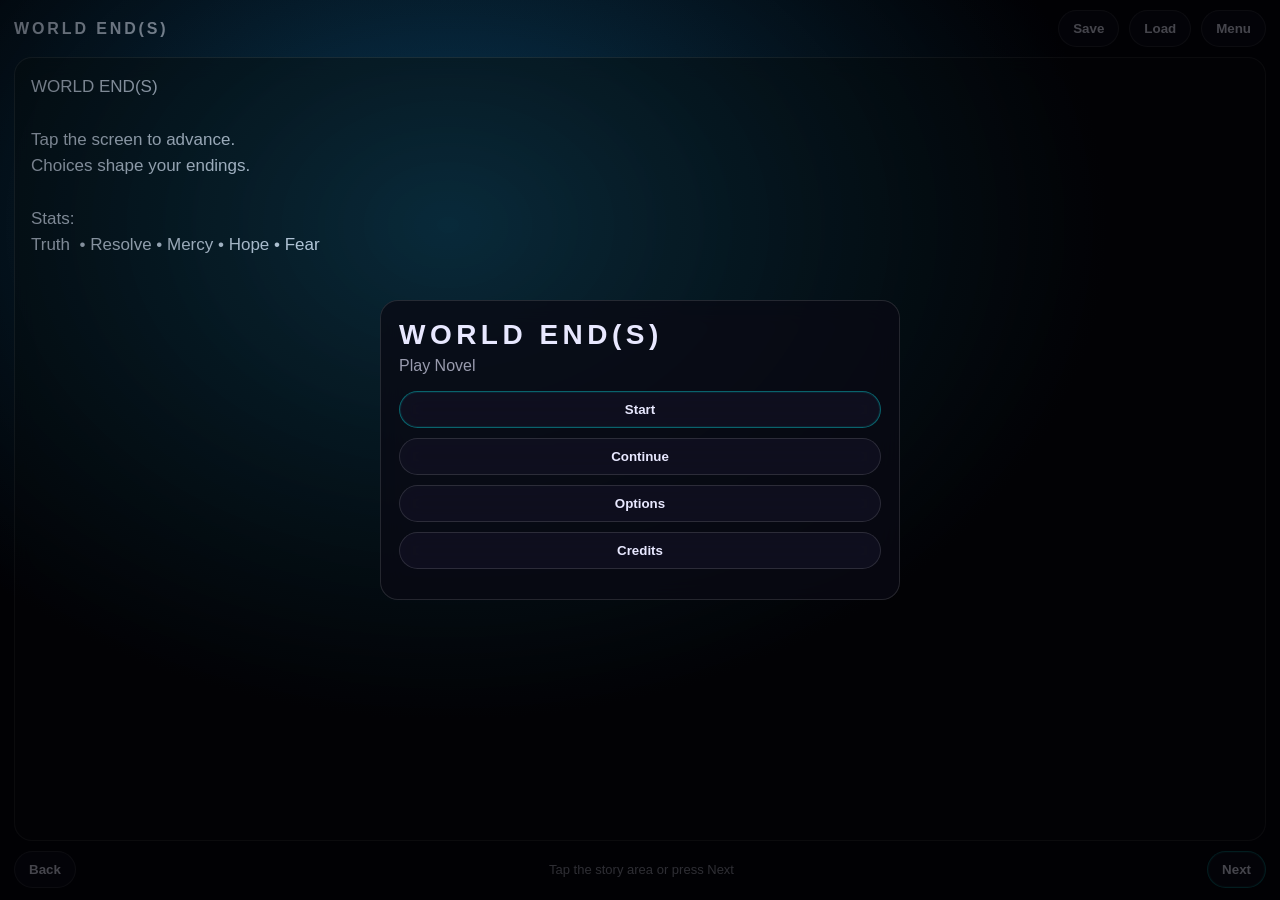
==== commit 4b5a8fbb: "Update index.html" ====
--- a/index.html
+++ b/index.html
@@ -62,7 +62,7 @@
   </div>
 
   <!-- IMPORTANT: order matters -->
-  <script src="./engine.js?v=10"></script>
-  <script src="./story.js?v=10"></script>
+  <script src="./engine.js?v=20"></script>
+<script src="./story.js?v=20"></script>
 </body>
 </html>
--- a/style.css
+++ b/style.css
@@ -1,400 +1,169 @@
-/* =========================================
-   WORLD END(S) — Game UI Styles (Menu + VN)
-   ========================================= */
+:root{
+  --bg0:#050510;
+  --bg1:#07122a;
+  --bg2:#101020;
+  --panel:rgba(10,10,20,.72);
+  --stroke:rgba(255,255,255,.12);
+  --text:#e8e8ff;
+  --muted:rgba(232,232,255,.65);
+  --accent:#00ffff;
+  --danger:#ff4444;
 
-:root{
-  --bg: #050510;
-  --panel: rgba(10, 10, 20, 0.78);
-  --panel-strong: rgba(10, 10, 20, 0.92);
-  --border: rgba(255,255,255,0.10);
-  --text: #e6e6ff;
-  --muted: rgba(230,230,255,0.75);
-  --accent: #00ffff;
-  --accent2: #7c4dff;
-  --danger: #ff4444;
-  --shadow: rgba(0,0,0,0.55);
-  --radius: 16px;
-  --radius2: 22px;
-
-  /* Text sizing (default md) */
-  --textSize: 16px;
-  --titleSize: 44px;
+  --radius:18px;
+  --pad:14px;
 }
 
-html, body{
-  height: 100%;
-  margin: 0;
-  padding: 0;
-  background: var(--bg);
-  color: var(--text);
-  font-family: ui-sans-serif, system-ui, -apple-system, "SF Pro Display", "SF Pro Text", Arial, sans-serif;
-  -webkit-font-smoothing: antialiased;
-  -webkit-tap-highlight-color: transparent;
+*{box-sizing:border-box}
+html,body{height:100%}
+body{
+  margin:0;
+  color:var(--text);
+  font-family: -apple-system, BlinkMacSystemFont, "Segoe UI", Roboto, Arial, sans-serif;
+  background: radial-gradient(1200px 900px at 35% 25%, #0d2b52 0%, var(--bg0) 55%) fixed;
+  overflow:hidden;
 }
 
-body{
-  overflow: hidden; /* app-like */
+#app{
+  height:100%;
+  display:flex;
+  flex-direction:column;
 }
 
-/* Text size setting hook */
-body[data-textsize="sm"] { --textSize: 14px; --titleSize: 40px; }
-body[data-textsize="md"] { --textSize: 16px; --titleSize: 44px; }
-body[data-textsize="lg"] { --textSize: 19px; --titleSize: 48px; }
+.hud{
+  padding: calc(env(safe-area-inset-top) + 10px) var(--pad) 10px var(--pad);
+  display:flex;
+  align-items:center;
+  justify-content:space-between;
+  gap:10px;
+}
+.hudTitle{
+  letter-spacing:.18em;
+  font-weight:700;
+  opacity:.9;
+}
+.hudRight{
+  display:flex;
+  gap:10px;
+}
+button{
+  border:1px solid var(--stroke);
+  background: rgba(20,20,40,.55);
+  color:var(--text);
+  padding:10px 14px;
+  border-radius:999px;
+  font-weight:600;
+  backdrop-filter: blur(10px);
+}
+button.primary{
+  border-color: rgba(0,255,255,.35);
+  box-shadow: 0 0 0 1px rgba(0,255,255,.08) inset;
+}
+button:active{transform:translateY(1px)}
+button[disabled]{opacity:.45}
 
-.hidden{ display: none !important; }
-
-/* =========================================
-   MAIN MENU
-   ========================================= */
-
-.menuScreen{
-  position: fixed;
-  inset: 0;
-  display: grid;
-  place-items: center;
-  background: radial-gradient(1200px 700px at 30% 20%, rgba(0,255,255,0.10), transparent 55%),
-              radial-gradient(900px 600px at 70% 80%, rgba(124,77,255,0.10), transparent 55%),
-              linear-gradient(180deg, #050510 0%, #07071a 50%, #050510 100%);
+#screen{
+  flex:1;
+  margin: 0 var(--pad);
+  border: 1px solid var(--stroke);
+  border-radius: var(--radius);
+  background: var(--panel);
+  backdrop-filter: blur(10px);
+  padding: 16px;
+  overflow:hidden;
+  position:relative;
 }
 
-.menuBg{
-  position: absolute;
-  inset: 0;
-  background:
-    radial-gradient(500px 500px at 20% 30%, rgba(0,255,255,0.08), transparent 60%),
-    radial-gradient(600px 600px at 80% 70%, rgba(124,77,255,0.08), transparent 60%);
-  filter: blur(0px);
-  opacity: 1;
-  animation: bgPulse 6.5s ease-in-out infinite;
+.speaker{
+  font-weight:800;
+  letter-spacing:.08em;
+  margin-bottom:10px;
+  color: rgba(0,255,255,.9);
+}
+.hidden{display:none !important}
+
+.text{
+  height:100%;
+  overflow:auto;
+  padding-right:6px;
+  line-height:1.55;
+  font-size: 17px;
+  white-space:pre-wrap;
 }
 
-@keyframes bgPulse{
-  0%{ transform: scale(1); opacity: 0.95; }
-  50%{ transform: scale(1.04); opacity: 1; }
-  100%{ transform: scale(1); opacity: 0.95; }
+.choices{
+  margin-top:14px;
+  display:flex;
+  flex-direction:column;
+  gap:10px;
+}
+.choiceBtn{
+  width:100%;
+  text-align:left;
+  border-radius: 14px;
+  padding:12px 14px;
 }
 
-body[data-reducemotion="1"] .menuBg{
-  animation: none;
+.nav{
+  padding:10px var(--pad) calc(env(safe-area-inset-bottom) + 12px) var(--pad);
+  display:flex;
+  align-items:center;
+  justify-content:space-between;
+  gap:10px;
+}
+.hint{color:var(--muted); font-size:13px; text-align:center; flex:1}
+
+.toast,.err{
+  position:absolute;
+  left:14px;
+  right:14px;
+  bottom:14px;
+  padding:12px 14px;
+  border-radius:14px;
+  border:1px solid var(--stroke);
+  background: rgba(20,20,40,.75);
+  backdrop-filter: blur(10px);
+  font-size:13px;
+}
+.err{
+  border-color: rgba(255,68,68,.35);
+  color: #ffd3d3;
 }
 
-.menuCenter{
-  position: relative;
-  width: min(560px, calc(100% - 28px));
-  padding: 22px;
-  border-radius: var(--radius2);
-  background: var(--panel);
-  border: 1px solid var(--border);
-  box-shadow: 0 18px 50px var(--shadow);
-  backdrop-filter: blur(10px);
+.overlay{
+  position:fixed;
+  inset:0;
+  display:flex;
+  align-items:center;
+  justify-content:center;
+  padding: 24px;
+  background: radial-gradient(1200px 900px at 35% 25%, rgba(0,255,255,.10) 0%, rgba(0,0,0,.70) 55%);
+  z-index:999;
 }
-
-.logoBlock{
-  text-align: center;
-  padding: 10px 8px 18px 8px;
+.menuCard{
+  width:min(520px, 100%);
+  border:1px solid var(--stroke);
+  border-radius: var(--radius);
+  background: rgba(10,10,20,.78);
+  padding: 18px;
+  backdrop-filter: blur(12px);
 }
-
 .gameTitle{
-  font-size: var(--titleSize);
-  font-weight: 900;
-  letter-spacing: 1.5px;
-  line-height: 1.05;
-  text-transform: uppercase;
-  text-shadow: 0 10px 30px rgba(0,0,0,0.7);
+  font-size: 28px;
+  letter-spacing:.16em;
+  font-weight:900;
 }
-
-.gameTag{
-  margin-top: 8px;
-  font-size: 14px;
-  letter-spacing: 2px;
-  color: var(--muted);
-  text-transform: uppercase;
-}
-
-.menuButtons{
-  display: grid;
-  gap: 10px;
-  padding: 8px 6px 4px 6px;
-}
-
-.menuBtn{
-  width: 100%;
-  border: 1px solid var(--border);
-  background: rgba(255,255,255,0.06);
-  color: var(--text);
-  border-radius: 14px;
-  padding: 14px 14px;
-  font-size: 16px;
-  font-weight: 700;
-  letter-spacing: 0.6px;
-  box-shadow: 0 10px 24px rgba(0,0,0,0.35);
-}
-
-.menuBtn:active{
-  transform: translateY(1px);
-}
-
-.menuBtn.primary{
-  border: 1px solid rgba(0,255,255,0.35);
-  background: linear-gradient(90deg, rgba(0,255,255,0.18), rgba(124,77,255,0.18));
-}
-
-.menuFooter{
-  margin-top: 14px;
-  text-align: center;
+.menuSubtitle{
+  margin-top:6px;
   color: var(--muted);
 }
-
-.smallText{
-  font-size: 12px;
-  opacity: 0.85;
+.menuBtns{
+  margin-top:16px;
+  display:flex;
+  flex-direction:column;
+  gap:10px;
 }
-
-/* =========================================
-   MODALS (Settings / Credits)
-   ========================================= */
-
-.modal{
-  position: fixed;
-  inset: 0;
-  display: grid;
-  place-items: center;
-  background: rgba(0,0,0,0.55);
-  z-index: 50;
-}
-
-.modalCard{
-  width: min(560px, calc(100% - 28px));
-  border-radius: var(--radius2);
-  background: var(--panel-strong);
-  border: 1px solid var(--border);
-  box-shadow: 0 18px 50px var(--shadow);
-  padding: 18px;
-}
-
-.modalTitle{
-  font-weight: 900;
-  letter-spacing: 0.8px;
-  font-size: 20px;
-  margin-bottom: 14px;
-}
-
-.settingRow{
-  display: flex;
-  align-items: center;
-  justify-content: space-between;
-  gap: 12px;
-  padding: 10px 0;
-  border-top: 1px solid rgba(255,255,255,0.06);
-}
-
-.settingRow label{
-  color: var(--muted);
-  font-size: 14px;
-}
-
-.settingRow select, .settingRow input{
-  font-size: 14px;
-}
-
-.modalActions{
-  margin-top: 14px;
-}
-
-/* =========================================
-   GAME UI (VN)
-   ========================================= */
-
-.gameUI{
-  position: fixed;
-  inset: 0;
-  display: grid;
-  grid-template-rows: auto 1fr;
-  background: var(--bg);
-}
-
-/* Top bar */
-.topBar{
-  display: flex;
-  align-items: center;
-  justify-content: space-between;
-  gap: 10px;
-  padding: 10px 12px;
-  border-bottom: 1px solid rgba(255,255,255,0.08);
-  background: rgba(5,5,16,0.85);
-  backdrop-filter: blur(8px);
-}
-
-.tinyTitle{
-  font-weight: 900;
-  letter-spacing: 1px;
-  font-size: 13px;
-  text-transform: uppercase;
-  color: rgba(230,230,255,0.9);
-}
-
-.chip{
-  border: 1px solid rgba(255,255,255,0.12);
-  background: rgba(255,255,255,0.06);
-  color: var(--text);
-  padding: 10px 12px;
-  border-radius: 999px;
-  font-weight: 700;
-  font-size: 13px;
-}
-
-.chip:active{ transform: translateY(1px); }
-
-/* Stage layout: art + textbox */
-.stage{
-  position: relative;
-  height: 100%;
-  display: grid;
-  grid-template-rows: 1fr auto;
-}
-
-/* ART AREA */
-.artArea{
-  position: relative;
-  min-height: 0;
-  /* You can set a default background here */
-  background:
-    radial-gradient(900px 500px at 20% 30%, rgba(0,255,255,0.06), transparent 60%),
-    radial-gradient(900px 500px at 80% 70%, rgba(124,77,255,0.06), transparent 60%),
-    linear-gradient(180deg, #050510 0%, #080820 100%);
-}
-
-/* Later, you can set backgrounds like:
-   html[data-bg="impact"] .artArea { background-image: url("assets/bg/impact.jpg"); ... }
-*/
-html[data-bg=""] .artArea { /* default */ }
-
-/* DIALOGUE BOX */
-.textBox{
-  padding: 12px;
-  background: rgba(0,0,0,0.0);
-}
-
-.text{
-  font-size: var(--textSize);
-  line-height: 1.45;
-  white-space: pre-wrap;
-  background: var(--panel-strong);
-  border: 1px solid rgba(255,255,255,0.10);
-  border-radius: var(--radius2);
-  padding: 14px 14px;
-  box-shadow: 0 16px 40px rgba(0,0,0,0.55);
-  backdrop-filter: blur(10px);
-  user-select: none;
-}
-
-/* Choices */
-.choices{
-  margin-top: 10px;
-  display: grid;
-  gap: 8px;
-}
-
-.choiceBtn, .choices button{
-  border: 1px solid rgba(255,255,255,0.12);
-  background: rgba(255,255,255,0.06);
-  color: var(--text);
-  padding: 14px 12px;
-  border-radius: 14px;
-  text-align: left;
-  font-size: 15px;
-  font-weight: 700;
-  letter-spacing: 0.3px;
-  box-shadow: 0 10px 22px rgba(0,0,0,0.35);
-}
-
-.choiceBtn:active, .choices button:active{
-  transform: translateY(1px);
-}
-
-.choiceBtn:hover{
-  border-color: rgba(0,255,255,0.25);
-}
-
-/* HUD */
-.hud{
-  display: flex;
-  align-items: center;
-  justify-content: space-between;
-  gap: 10px;
-  margin-top: 10px;
-}
-
-.hudBtn{
-  border: 1px solid rgba(255,255,255,0.12);
-  background: rgba(255,255,255,0.06);
-  color: var(--text);
-  padding: 12px 14px;
-  border-radius: 14px;
-  font-weight: 800;
-  font-size: 14px;
-}
-
-.hudBtn.primary{
-  border: 1px solid rgba(0,255,255,0.35);
-  background: linear-gradient(90deg, rgba(0,255,255,0.18), rgba(124,77,255,0.18));
-}
-
-.hudBtn:active{ transform: translateY(1px); }
-
-.hint{
-  flex: 1;
-  text-align: center;
+.menuNote{
+  margin-top:12px;
   color: var(--muted);
   font-size: 12px;
-  user-select: none;
-}
-
-/* Toast / Error */
-.toast{
-  margin-top: 10px;
-  padding: 10px 12px;
-  border-radius: 14px;
-  background: rgba(0,255,255,0.12);
-  border: 1px solid rgba(0,255,255,0.25);
-  color: rgba(230,230,255,0.95);
-  font-weight: 800;
-}
-
-.err{
-  margin-top: 10px;
-  padding: 10px 12px;
-  border-radius: 14px;
-  background: rgba(255,68,68,0.14);
-  border: 1px solid rgba(255,68,68,0.25);
-  color: rgba(255,220,220,0.98);
-  white-space: pre-wrap;
-  font-weight: 800;
-}
-
-/* =========================================
-   iPhone safe-area padding (Home Screen)
-   ========================================= */
-@supports (padding: env(safe-area-inset-top)){
-  .topBar{
-    padding-top: calc(10px + env(safe-area-inset-top));
-  }
-  .textBox{
-    padding-bottom: calc(12px + env(safe-area-inset-bottom));
-  }
-}
-
-/* =========================================
-   Reduce Motion
-   ========================================= */
-@media (prefers-reduced-motion: reduce){
-  .menuBg{ animation: none; }
-  .menuBtn:active, .chip:active, .hudBtn:active, .choiceBtn:active{
-    transform: none;
-  }
-}
-body[data-reducemotion="1"] .menuBg{ animation: none; }
-body[data-reducemotion="1"] .menuBtn:active,
-body[data-reducemotion="1"] .chip:active,
-body[data-reducemotion="1"] .hudBtn:active,
-body[data-reducemotion="1"] .choiceBtn:active{ transform: none; }+}
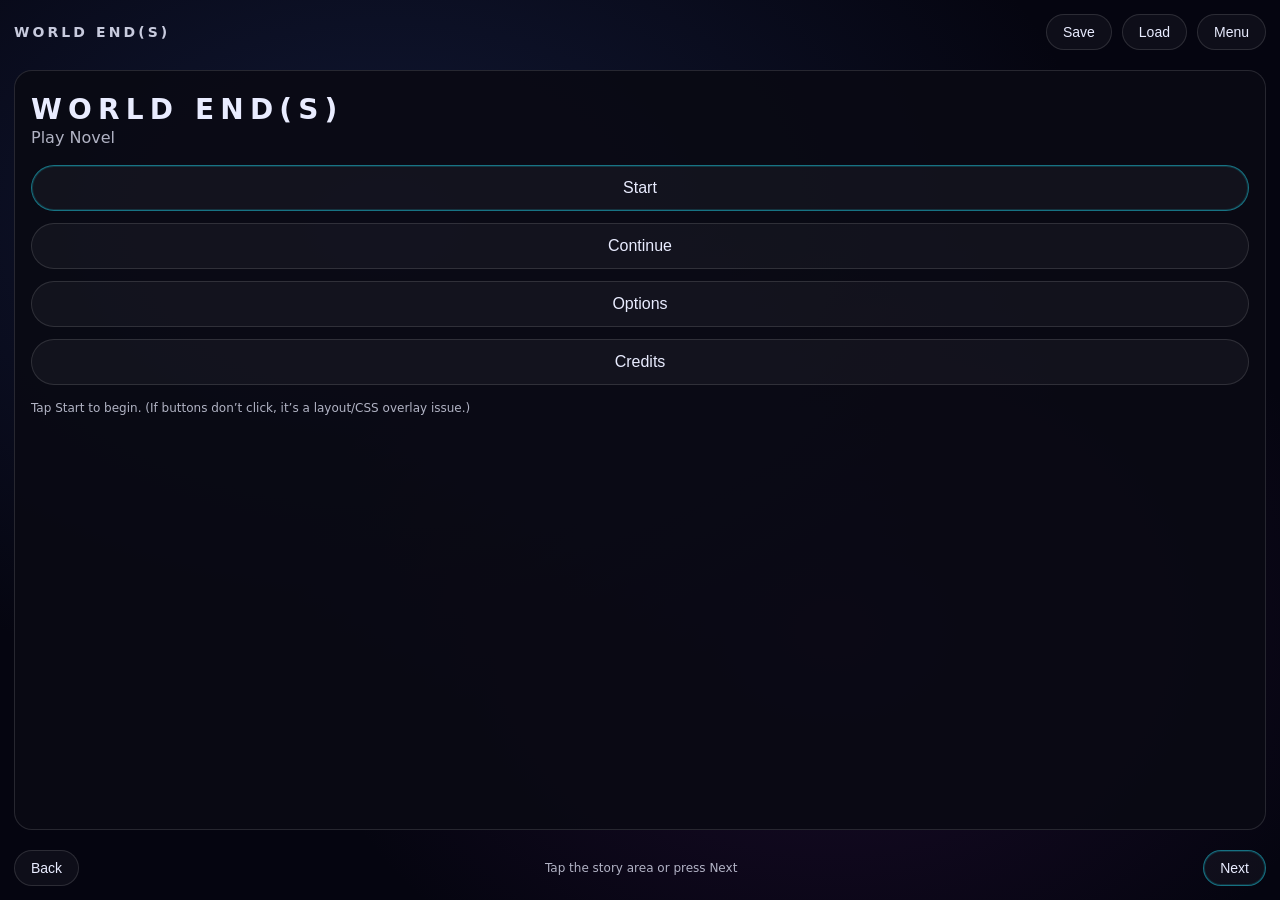
==== commit 26330626: "Update index.html" ====
--- a/index.html
+++ b/index.html
@@ -5,64 +5,73 @@
   <meta name="viewport" content="width=device-width, initial-scale=1, viewport-fit=cover" />
   <title>WORLD END(S)</title>
 
-  <!-- Cache-buster: change v= number if you update files -->
-  <link rel="stylesheet" href="./style.css?v=10">
+  <!-- iOS PWA -->
+  <meta name="apple-mobile-web-app-capable" content="yes" />
+  <meta name="apple-mobile-web-app-status-bar-style" content="black-translucent" />
+  <meta name="apple-mobile-web-app-title" content="WORLD END(S)" />
+  <meta name="theme-color" content="#050510" />
+
+  <link rel="manifest" href="./manifest.webmanifest?v=1" />
+  <link rel="apple-touch-icon" href="./icon-180.png" />
+  <link rel="icon" href="./icon-192.png" />
+
+  <link rel="stylesheet" href="./style.css?v=1" />
 </head>
 
 <body>
   <div id="app">
-
-    <!-- MAIN MENU -->
-    <div id="mainMenu" class="overlay">
-      <div class="menuCard">
-        <div class="gameTitle">WORLD END(S)</div>
-        <div class="menuSubtitle">Play Novel</div>
-
-        <div class="menuBtns">
-          <button id="btnStart" class="primary">Start</button>
-          <button id="btnContinue">Continue</button>
-          <button id="btnOptions">Options</button>
-          <button id="btnCredits">Credits</button>
-        </div>
-
-        <div id="menuNote" class="menuNote"></div>
-      </div>
-    </div>
-
-    <!-- TOP HUD -->
-    <header class="hud">
-      <div class="hudLeft">
-        <div class="hudTitle">WORLD END(S)</div>
-      </div>
-      <div class="hudRight">
-        <button id="btnSave">Save</button>
-        <button id="btnLoad">Load</button>
-        <button id="btnMenu">Menu</button>
+    <header class="topbar">
+      <div class="title">WORLD END(S)</div>
+      <div class="topBtns">
+        <button id="btnSave" type="button">Save</button>
+        <button id="btnLoad" type="button">Load</button>
+        <button id="btnMenu" type="button">Menu</button>
       </div>
     </header>
 
-    <!-- STORY SCREEN -->
     <main id="screen" aria-label="Story screen">
-      <div id="speaker" class="speaker hidden"></div>
-      <div id="text" class="text"></div>
+      <!-- MAIN MENU (clickable) -->
+      <section id="mainMenu" class="panel">
+        <h1 class="logo">WORLD END(S)</h1>
+        <p class="subtitle">Play Novel</p>
 
-      <div id="choices" class="choices hidden"></div>
+        <div class="menuBtns">
+          <button id="btnStart" class="primary" type="button">Start</button>
+          <button id="btnContinue" type="button">Continue</button>
+          <button id="btnOptions" type="button">Options</button>
+          <button id="btnCredits" type="button">Credits</button>
+        </div>
+
+        <div class="tinyHint">Tap Start to begin. (If buttons don’t click, it’s a layout/CSS overlay issue.)</div>
+      </section>
+
+      <!-- STORY VIEW -->
+      <section id="storyView" class="panel hidden">
+        <div id="speaker" class="speaker hidden"></div>
+        <div id="text" class="text"></div>
+        <div id="choices" class="choices hidden"></div>
+      </section>
 
       <div id="toast" class="toast hidden"></div>
       <div id="err" class="err hidden"></div>
     </main>
 
-    <!-- BOTTOM NAV -->
-    <footer class="nav">
-      <button id="btnBack">Back</button>
+    <footer class="footer">
+      <button id="btnBack" type="button">Back</button>
       <div class="hint">Tap the story area or press Next</div>
-      <button id="btnNext" class="primary">Next</button>
+      <button id="btnNext" class="primary" type="button">Next</button>
     </footer>
-
   </div>
 
-  <!-- IMPORTANT: order matters -->
-  <script src="./engine.js?v=20"></script>
-<script src="./story.js?v=20"></script>
+  <!-- scripts -->
+  <script src="./engine.js?v=1"></script>
+  <script src="./story.js?v=1"></script>
+
+  <script>
+    // Register service worker (PWA / Home Screen)
+    if ("serviceWorker" in navigator) {
+      navigator.serviceWorker.register("./sw.js").catch(()=>{});
+    }
+  </script>
 </body>
 </html>
--- a/style.css
+++ b/style.css
@@ -1,169 +1,168 @@
 :root{
-  --bg0:#050510;
-  --bg1:#07122a;
-  --bg2:#101020;
-  --panel:rgba(10,10,20,.72);
-  --stroke:rgba(255,255,255,.12);
-  --text:#e8e8ff;
-  --muted:rgba(232,232,255,.65);
-  --accent:#00ffff;
-  --danger:#ff4444;
-
-  --radius:18px;
-  --pad:14px;
+  --bg:#050510;
+  --panel: rgba(10, 10, 20, 0.92);
+  --stroke: rgba(255,255,255,0.12);
+  --text: #e9ecff;
+  --muted: rgba(233,236,255,0.75);
+  --accent: #1ee6ff;
+  --accent2: #0aa7c8;
 }
 
-*{box-sizing:border-box}
-html,body{height:100%}
+*{ box-sizing:border-box; }
+html,body{ height:100%; margin:0; }
 body{
-  margin:0;
-  color:var(--text);
-  font-family: -apple-system, BlinkMacSystemFont, "Segoe UI", Roboto, Arial, sans-serif;
-  background: radial-gradient(1200px 900px at 35% 25%, #0d2b52 0%, var(--bg0) 55%) fixed;
-  overflow:hidden;
+  background: radial-gradient(1200px 800px at 30% 25%, rgba(40,60,120,0.35), transparent 60%),
+              radial-gradient(900px 700px at 65% 70%, rgba(90,30,120,0.25), transparent 60%),
+              var(--bg);
+  color: var(--text);
+  font-family: -apple-system, system-ui, Segoe UI, Roboto, Arial, sans-serif;
+
+  /* IMPORTANT: allow taps */
+  touch-action: manipulation;
+  -webkit-user-select: none;
+  user-select: none;
 }
 
 #app{
   height:100%;
   display:flex;
   flex-direction:column;
+  padding: env(safe-area-inset-top) env(safe-area-inset-right)
+           env(safe-area-inset-bottom) env(safe-area-inset-left);
 }
 
-.hud{
-  padding: calc(env(safe-area-inset-top) + 10px) var(--pad) 10px var(--pad);
+.topbar{
   display:flex;
   align-items:center;
   justify-content:space-between;
-  gap:10px;
+  padding: 14px 14px 10px;
+  gap: 10px;
 }
-.hudTitle{
-  letter-spacing:.18em;
-  font-weight:700;
-  opacity:.9;
+
+.title{
+  letter-spacing: 0.22em;
+  font-weight: 700;
+  opacity: 0.85;
+  font-size: 14px;
 }
-.hudRight{
+
+.topBtns{
   display:flex;
   gap:10px;
 }
+
 button{
-  border:1px solid var(--stroke);
-  background: rgba(20,20,40,.55);
-  color:var(--text);
-  padding:10px 14px;
-  border-radius:999px;
-  font-weight:600;
-  backdrop-filter: blur(10px);
+  border: 1px solid var(--stroke);
+  background: rgba(255,255,255,0.04);
+  color: var(--text);
+  border-radius: 999px;
+  padding: 10px 16px;
+  font-size: 14px;
+  line-height: 1;
+  cursor: pointer;
+
+  /* IMPORTANT: clickable on iOS */
+  pointer-events: auto;
+  -webkit-tap-highlight-color: transparent;
 }
+
 button.primary{
-  border-color: rgba(0,255,255,.35);
-  box-shadow: 0 0 0 1px rgba(0,255,255,.08) inset;
+  border-color: rgba(30,230,255,0.45);
+  box-shadow: 0 0 0 1px rgba(30,230,255,0.15) inset;
 }
-button:active{transform:translateY(1px)}
-button[disabled]{opacity:.45}
 
 #screen{
   flex:1;
-  margin: 0 var(--pad);
+  padding: 10px 14px;
+  overflow:hidden;
+}
+
+.panel{
+  height:100%;
   border: 1px solid var(--stroke);
-  border-radius: var(--radius);
   background: var(--panel);
-  backdrop-filter: blur(10px);
+  border-radius: 18px;
   padding: 16px;
-  overflow:hidden;
-  position:relative;
+  overflow:auto;
+
+  /* IMPORTANT: don’t block clicks */
+  pointer-events: auto;
+}
+
+.hidden{ display:none !important; }
+
+.logo{
+  margin: 6px 0 2px;
+  letter-spacing: 0.22em;
+  font-size: 28px;
+}
+
+.subtitle{
+  margin: 0 0 18px;
+  color: var(--muted);
+}
+
+.menuBtns{
+  display:flex;
+  flex-direction:column;
+  gap: 12px;
+  margin-top: 10px;
+}
+
+.menuBtns button{
+  padding: 14px 16px;
+  font-size: 16px;
+}
+
+.tinyHint{
+  margin-top: 16px;
+  color: var(--muted);
+  font-size: 12px;
 }
 
 .speaker{
-  font-weight:800;
-  letter-spacing:.08em;
-  margin-bottom:10px;
-  color: rgba(0,255,255,.9);
+  color: var(--muted);
+  font-weight: 700;
+  margin-bottom: 10px;
 }
-.hidden{display:none !important}
 
 .text{
-  height:100%;
-  overflow:auto;
-  padding-right:6px;
-  line-height:1.55;
-  font-size: 17px;
-  white-space:pre-wrap;
+  white-space: pre-wrap;
+  line-height: 1.45;
+  font-size: 16px;
 }
 
 .choices{
-  margin-top:14px;
+  margin-top: 14px;
   display:flex;
   flex-direction:column;
-  gap:10px;
-}
-.choiceBtn{
-  width:100%;
-  text-align:left;
-  border-radius: 14px;
-  padding:12px 14px;
+  gap: 10px;
 }
 
-.nav{
-  padding:10px var(--pad) calc(env(safe-area-inset-bottom) + 12px) var(--pad);
+.toast, .err{
+  margin-top: 12px;
+  padding: 12px 12px;
+  border-radius: 12px;
+  border: 1px solid var(--stroke);
+  background: rgba(0,0,0,0.25);
+}
+
+.err{
+  border-color: rgba(255,80,80,0.45);
+  background: rgba(255,80,80,0.12);
+}
+
+.footer{
   display:flex;
   align-items:center;
   justify-content:space-between;
-  gap:10px;
-}
-.hint{color:var(--muted); font-size:13px; text-align:center; flex:1}
-
-.toast,.err{
-  position:absolute;
-  left:14px;
-  right:14px;
-  bottom:14px;
-  padding:12px 14px;
-  border-radius:14px;
-  border:1px solid var(--stroke);
-  background: rgba(20,20,40,.75);
-  backdrop-filter: blur(10px);
-  font-size:13px;
-}
-.err{
-  border-color: rgba(255,68,68,.35);
-  color: #ffd3d3;
+  gap: 10px;
+  padding: 10px 14px 14px;
 }
 
-.overlay{
-  position:fixed;
-  inset:0;
-  display:flex;
-  align-items:center;
-  justify-content:center;
-  padding: 24px;
-  background: radial-gradient(1200px 900px at 35% 25%, rgba(0,255,255,.10) 0%, rgba(0,0,0,.70) 55%);
-  z-index:999;
-}
-.menuCard{
-  width:min(520px, 100%);
-  border:1px solid var(--stroke);
-  border-radius: var(--radius);
-  background: rgba(10,10,20,.78);
-  padding: 18px;
-  backdrop-filter: blur(12px);
-}
-.gameTitle{
-  font-size: 28px;
-  letter-spacing:.16em;
-  font-weight:900;
-}
-.menuSubtitle{
-  margin-top:6px;
-  color: var(--muted);
-}
-.menuBtns{
-  margin-top:16px;
-  display:flex;
-  flex-direction:column;
-  gap:10px;
-}
-.menuNote{
-  margin-top:12px;
+.hint{
+  flex:1;
+  text-align:center;
   color: var(--muted);
   font-size: 12px;
 }
